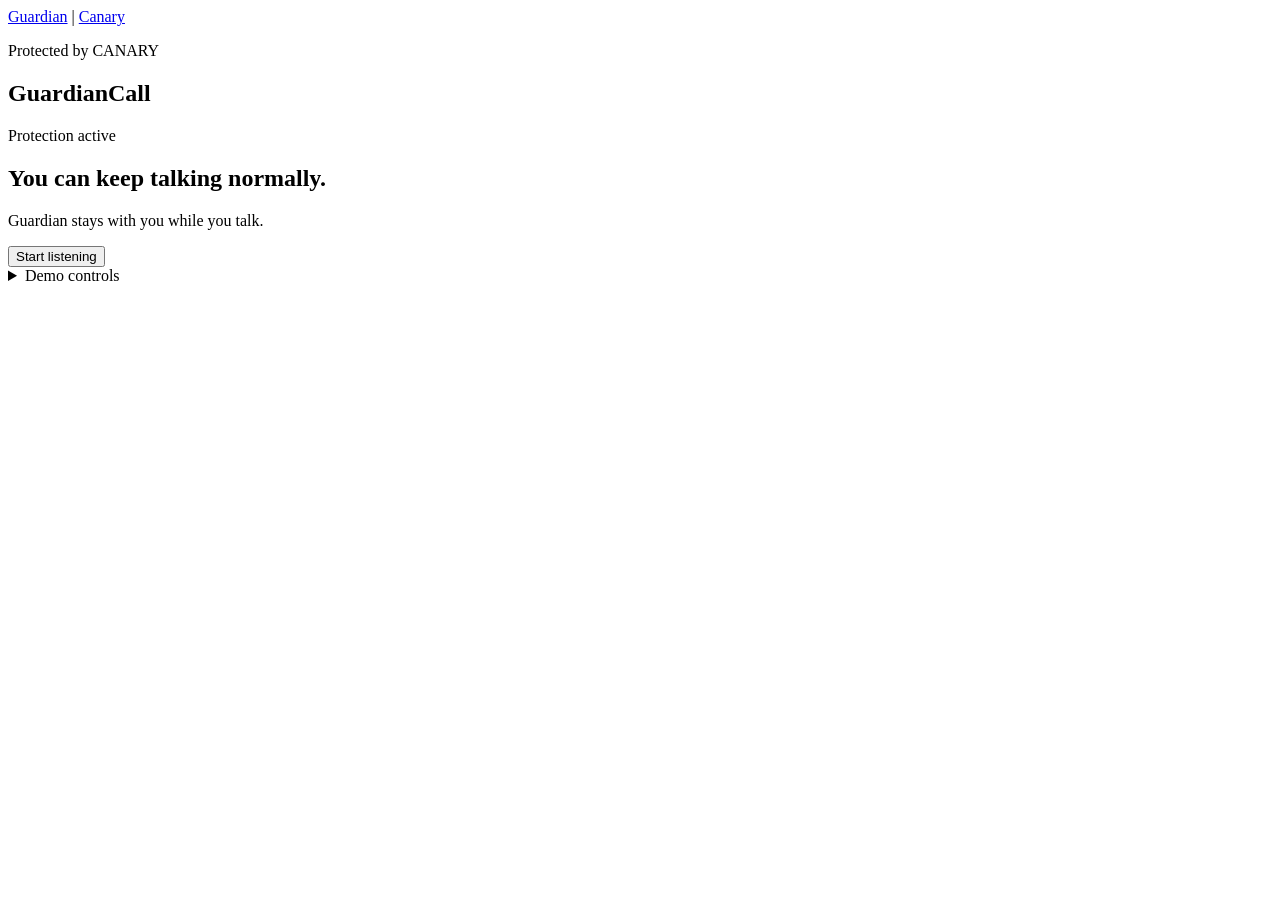
==== frontend/guardian/index.html @ e236943f "Reconcile Guardian demo, deployment surface, and hackathon docs" ====
<!DOCTYPE html>
<html lang="es">
<head>
  <meta charset="UTF-8">
  <meta name="viewport" content="width=device-width, initial-scale=1.0">
  <title>Guardian Call</title>
  <link rel="stylesheet" href="/guardian/styles.css">
</head>
<body>
  <nav class="surface-nav" aria-label="Product surfaces">
    <a href="/guardian/" aria-current="page">Guardian</a>
    <span aria-hidden="true">|</span>
    <a href="/visualizer/">Canary</a>
  </nav>

  <main class="guardian-shell" data-state="READY">
    <section class="presence" aria-live="polite">
      <p class="signature">Protected by CANARY</p>
      <h1><span>Guardian</span><span>Call</span></h1>

      <div class="living-core" id="living-core" aria-hidden="true">
        <div class="presence-mark">
          <span class="presence-mark-core"></span>
        </div>
      </div>

      <section class="human-state" aria-labelledby="guardian-headline">
        <p id="state-label">Protection active</p>
        <h2 id="guardian-headline">You can keep talking normally.</h2>
        <p id="guardian-detail">Guardian stays with you while you talk.</p>
      </section>

      <section class="warning-panel" id="warning-panel" hidden>
        <p id="preview-disclaimer" class="preview-disclaimer" hidden>DEMO PREVIEW</p>
        <button type="button" id="btn-ack-warning">I understand</button>
      </section>
    </section>

    <section class="controls" aria-label="Guardian input controls">
      <div class="primary-control">
        <button type="button" id="btn-record-start">Start listening</button>
        <button type="button" id="btn-record-stop" disabled hidden>Stop and check</button>
      </div>

      <details class="demo-input">
        <summary>Demo controls</summary>
        <label class="demo-field" for="language-hint">
          <span>Speech language</span>
          <select id="language-hint" aria-label="Speech language hint">
            <option value="auto">Auto</option>
            <option value="es">ES</option>
            <option value="en">EN</option>
          </select>
        </label>
        <textarea id="manual-text" spellcheck="false" placeholder="Type a synthetic call turn for demo testing."></textarea>
        <div class="preview-panel" aria-label="Visual demo preview controls">
          <p>Visual/demo preview only. No speech transcription or real protection decision is created.</p>
          <div class="preview-actions">
            <button type="button" data-preview-state="PROTECTED_NO_INTERVENTION">Protected</button>
            <button type="button" data-preview-state="LISTENING">Listening</button>
            <button type="button" data-preview-state="CHECKING">Checking</button>
            <button type="button" data-preview-state="CAUTION">Caution</button>
            <button type="button" data-preview-state="INTERVENTION">Intervention</button>
            <button type="button" data-preview-state="ANALYSIS_UNAVAILABLE">Unavailable</button>
          </div>
          <div class="preview-actions">
            <button type="button" id="btn-preview-mic">Preview mic response</button>
            <button type="button" id="btn-preview-mic-stop" disabled>Stop mic preview</button>
            <button type="button" id="btn-preview-cue">Preview intervention cue</button>
          </div>
        </div>
        <div class="demo-actions">
          <button type="button" id="btn-submit-text">Check typed turn</button>
          <button type="button" id="btn-reset" class="quiet">Reset session</button>
        </div>
      </details>
    </section>
  </main>

  <script src="/guardian/app.js"></script>
</body>
</html>
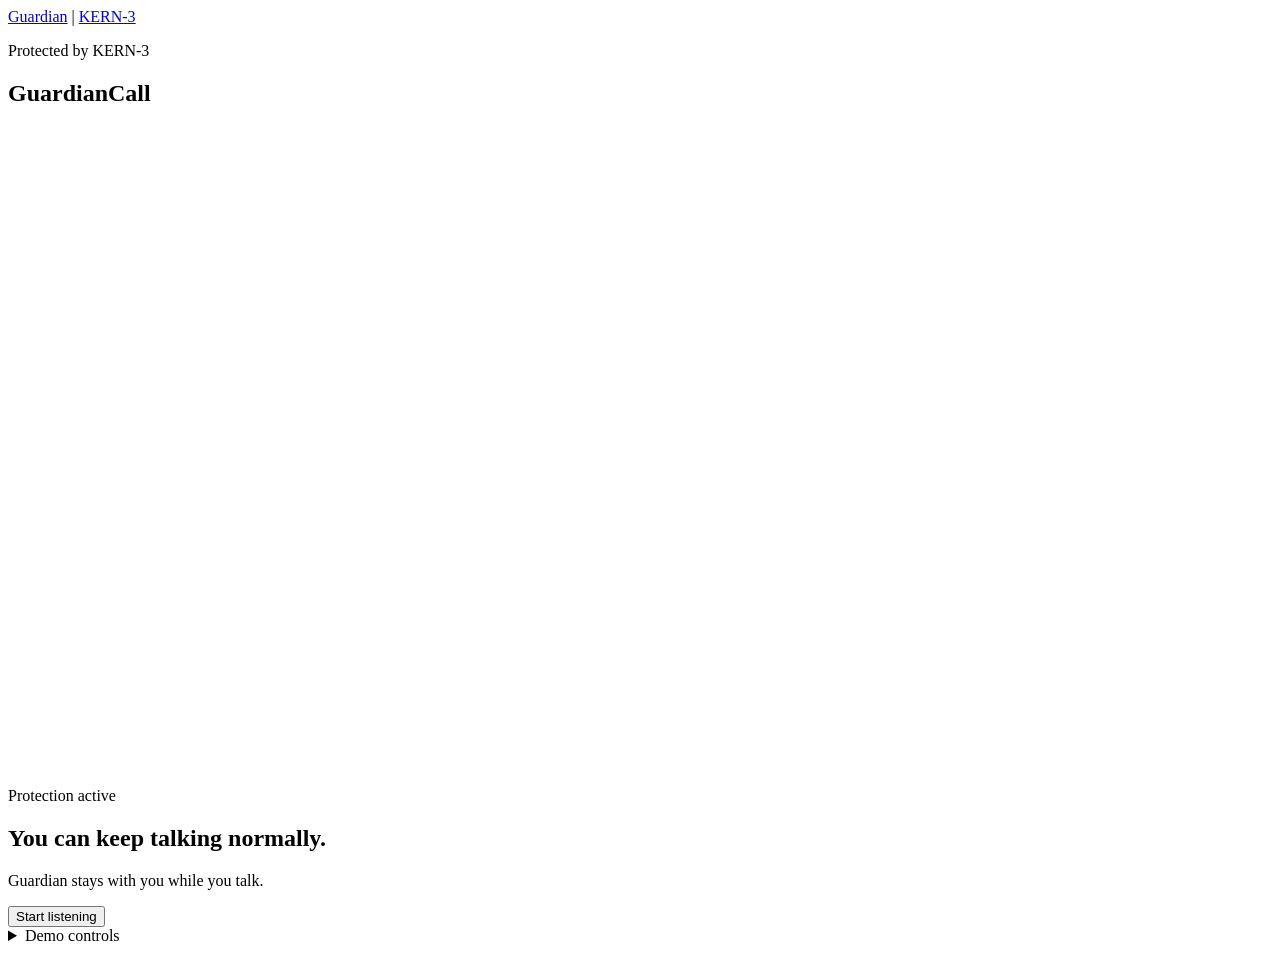
==== commit 50b97375: "Finalize Guardian hackathon release" ====
--- a/frontend/guardian/index.html
+++ b/frontend/guardian/index.html
@@ -10,15 +10,16 @@
   <nav class="surface-nav" aria-label="Product surfaces">
     <a href="/guardian/" aria-current="page">Guardian</a>
     <span aria-hidden="true">|</span>
-    <a href="/visualizer/">Canary</a>
+    <a href="/visualizer/">KERN-3</a>
   </nav>
 
   <main class="guardian-shell" data-state="READY">
     <section class="presence" aria-live="polite">
-      <p class="signature">Protected by CANARY</p>
+      <p class="signature">Protected by KERN-3</p>
       <h1><span>Guardian</span><span>Call</span></h1>
 
       <div class="living-core" id="living-core" aria-hidden="true">
+        <canvas class="guardian-visual" id="guardian-visual" width="640" height="640"></canvas>
         <div class="presence-mark">
           <span class="presence-mark-core"></span>
         </div>
@@ -77,6 +78,7 @@
     </section>
   </main>
 
+  <script src="/guardian/guardian-visual.js"></script>
   <script src="/guardian/app.js"></script>
 </body>
 </html>
